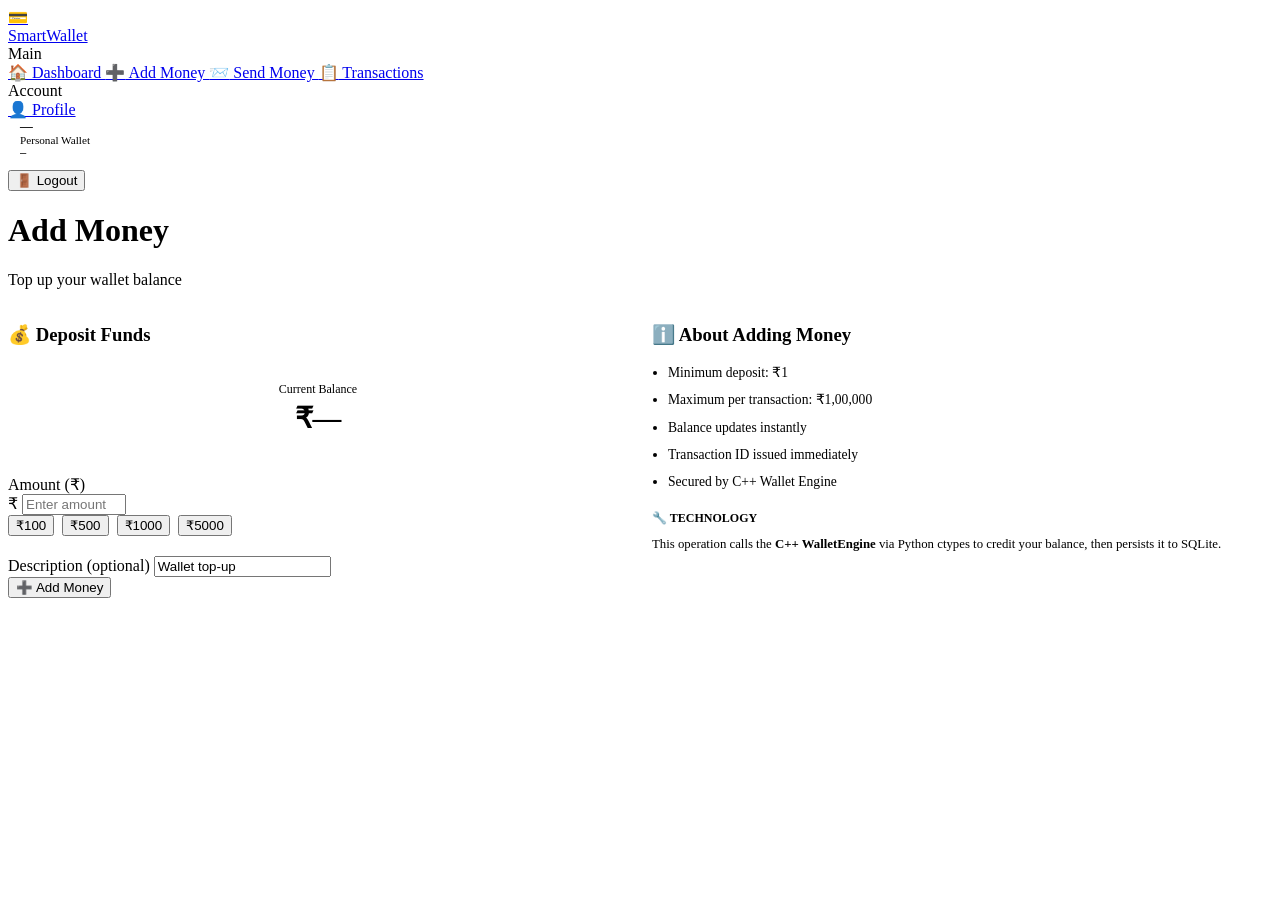
==== frontend/add_money.html @ bed4a7a9 "first commit" ====
<!DOCTYPE html>
<html lang="en">
<head>
  <meta charset="UTF-8">
  <meta name="viewport" content="width=device-width, initial-scale=1.0">
  <title>Add Money — SmartWallet</title>
  <link rel="stylesheet" href="/css/style.css">
</head>
<body>
<div class="page-wrapper">
  <!-- Sidebar -->
  <aside class="sidebar">
    <a href="/dashboard.html" class="sidebar-logo"><div class="logo-icon">💳</div><span>SmartWallet</span></a>
    <div class="nav-section">
      <div class="nav-label">Main</div>
      <a href="/dashboard.html"   class="nav-item" data-page="dashboard">  <span class="nav-icon">🏠</span> Dashboard    </a>
      <a href="/add_money.html"   class="nav-item" data-page="add_money">  <span class="nav-icon">➕</span> Add Money    </a>
      <a href="/send_money.html"  class="nav-item" data-page="send_money"> <span class="nav-icon">📨</span> Send Money   </a>
      <a href="/transactions.html" class="nav-item" data-page="transactions"><span class="nav-icon">📋</span> Transactions </a>
      <div class="nav-label">Account</div>
      <a href="/profile.html" class="nav-item" data-page="profile"><span class="nav-icon">👤</span> Profile</a>
      <a href="/admin.html" class="nav-item admin-only" data-page="admin" style="display:none;"><span class="nav-icon">⚙️</span> Admin Panel</a>
    </div>
    <div class="sidebar-bottom">
      <div style="padding:0 12px 12px;">
        <div style="font-size:0.8rem;font-weight:600;" id="sidebar-username">—</div>
        <div style="font-size:0.7rem;color:var(--text-muted);" id="sidebar-role">Personal Wallet</div>
        <div style="font-size:0.65rem;color:var(--text-muted);font-family:monospace;" id="sidebar-wallet-id">—</div>
      </div>
      <button class="nav-item" data-logout style="color:var(--red);">
        <span class="nav-icon">🚪</span> Logout
      </button>
    </div>
  </aside>

  <main class="main-content">
    <div class="page-header">
      <div>
        <h1>Add Money</h1>
        <p class="page-subtitle">Top up your wallet balance</p>
      </div>
    </div>

    <div style="display:grid;grid-template-columns:1fr 1fr;gap:24px;align-items:start;">

      <!-- Form -->
      <div class="card fade-in">
        <h3 style="margin-bottom:20px;">💰 Deposit Funds</h3>

        <!-- Current Balance -->
        <div style="background:var(--accent-light);border:1px solid var(--border);
             border-radius:12px;padding:16px;margin-bottom:24px;text-align:center;">
          <div style="font-size:0.75rem;color:var(--text-secondary);margin-bottom:4px;">Current Balance</div>
          <div id="currentBalance" style="font-size:1.8rem;font-weight:800;"
               class="gradient-text">₹—</div>
        </div>

        <form id="addMoneyForm">
          <div class="form-group">
            <label class="form-label" for="amount">Amount (₹)</label>
            <div class="input-icon-wrap">
              <span class="input-icon">₹</span>
              <input type="number" id="amount" class="form-input"
                     placeholder="Enter amount" min="1" max="100000" step="0.01" required>
            </div>
          </div>

          <!-- Quick amount buttons -->
          <div style="display:flex;gap:8px;flex-wrap:wrap;margin-bottom:20px;">
            <button type="button" class="btn btn-outline btn-sm quick-amt" data-val="100">₹100</button>
            <button type="button" class="btn btn-outline btn-sm quick-amt" data-val="500">₹500</button>
            <button type="button" class="btn btn-outline btn-sm quick-amt" data-val="1000">₹1000</button>
            <button type="button" class="btn btn-outline btn-sm quick-amt" data-val="5000">₹5000</button>
          </div>

          <div class="form-group">
            <label class="form-label" for="description">Description (optional)</label>
            <input type="text" id="description" class="form-input"
                   placeholder="e.g. Bank transfer" value="Wallet top-up">
          </div>

          <div id="resultMsg" style="display:none;margin-bottom:16px;padding:12px 16px;
               border-radius:10px;font-size:0.85rem;font-weight:500;"></div>

          <button type="submit" id="addBtn" class="btn btn-primary btn-full">
            ➕ Add Money
          </button>
        </form>
      </div>

      <!-- Info panel -->
      <div class="fade-in fade-in-delay-1">
        <div class="card" style="margin-bottom:16px;">
          <h3 style="margin-bottom:12px;">ℹ️ About Adding Money</h3>
          <ul style="font-size:0.85rem;color:var(--text-secondary);line-height:2;padding-left:16px;">
            <li>Minimum deposit: ₹1</li>
            <li>Maximum per transaction: ₹1,00,000</li>
            <li>Balance updates instantly</li>
            <li>Transaction ID issued immediately</li>
            <li>Secured by C++ Wallet Engine</li>
          </ul>
        </div>
        <div class="card card-glow">
          <div style="font-size:0.75rem;color:var(--accent);font-weight:600;margin-bottom:8px;">
            🔧 TECHNOLOGY
          </div>
          <div style="font-size:0.8rem;color:var(--text-secondary);line-height:1.7;">
            This operation calls the <strong style="color:var(--text-primary)">C++ WalletEngine</strong>
            via Python ctypes to credit your balance, then persists it to SQLite.
          </div>
        </div>
      </div>
    </div>
  </main>
</div>

<script src="/js/app.js"></script>
<script>
let myWalletId = "";

(async () => {
  const me = await Wallet.requireAuth();
  if (!me) return;
  myWalletId = me.wallet_id;
  Wallet.setActiveNav("add_money");
  Wallet.populateSidebar();

  // Load balance
  const bal = await Wallet.apiFetch("/api/balance");
  if (bal.ok) {
    Wallet.animateNumber(document.getElementById("currentBalance"), bal.data.balance);
  }
})();

// Quick amount buttons
document.querySelectorAll(".quick-amt").forEach(btn => {
  btn.addEventListener("click", () => {
    document.getElementById("amount").value = btn.dataset.val;
  });
});

// Submit
document.getElementById("addMoneyForm").addEventListener("submit", async (e) => {
  e.preventDefault();
  const btn    = document.getElementById("addBtn");
  const resDiv = document.getElementById("resultMsg");
  const amount = parseFloat(document.getElementById("amount").value);
  const desc   = document.getElementById("description").value;

  resDiv.style.display = "none";
  Wallet.btnLoading(btn, true);

  const { ok, data } = await Wallet.apiFetch("/api/add-money", {
    method: "POST",
    body: JSON.stringify({ amount, description: desc }),
  });

  Wallet.btnLoading(btn, false, "➕ Add Money");

  if (ok) {
    resDiv.style.cssText = "display:block;background:var(--green-light);border:1px solid #bbf7d0;border-radius:10px;padding:12px 16px;font-size:0.85rem;font-weight:500;color:var(--green);margin-bottom:16px;";
    resDiv.innerHTML = `${data.message}<br><span style="font-size:0.75rem;opacity:0.8;">New Balance: ${Wallet.formatCurrency(data.new_balance)} | TXN: ${data.txn_id}</span>`;
    Wallet.animateNumber(document.getElementById("currentBalance"), data.new_balance);
    document.getElementById("amount").value = "";
    showToast(data.message, "success");
  } else {
    resDiv.style.cssText = "display:block;background:var(--red-light);border:1px solid #fecaca;border-radius:10px;padding:12px 16px;font-size:0.85rem;font-weight:500;color:var(--red);margin-bottom:16px;";
    resDiv.textContent = data.error || "Failed to add money";
    showToast(data.error, "error");
  }
});
</script>
</body>
</html>
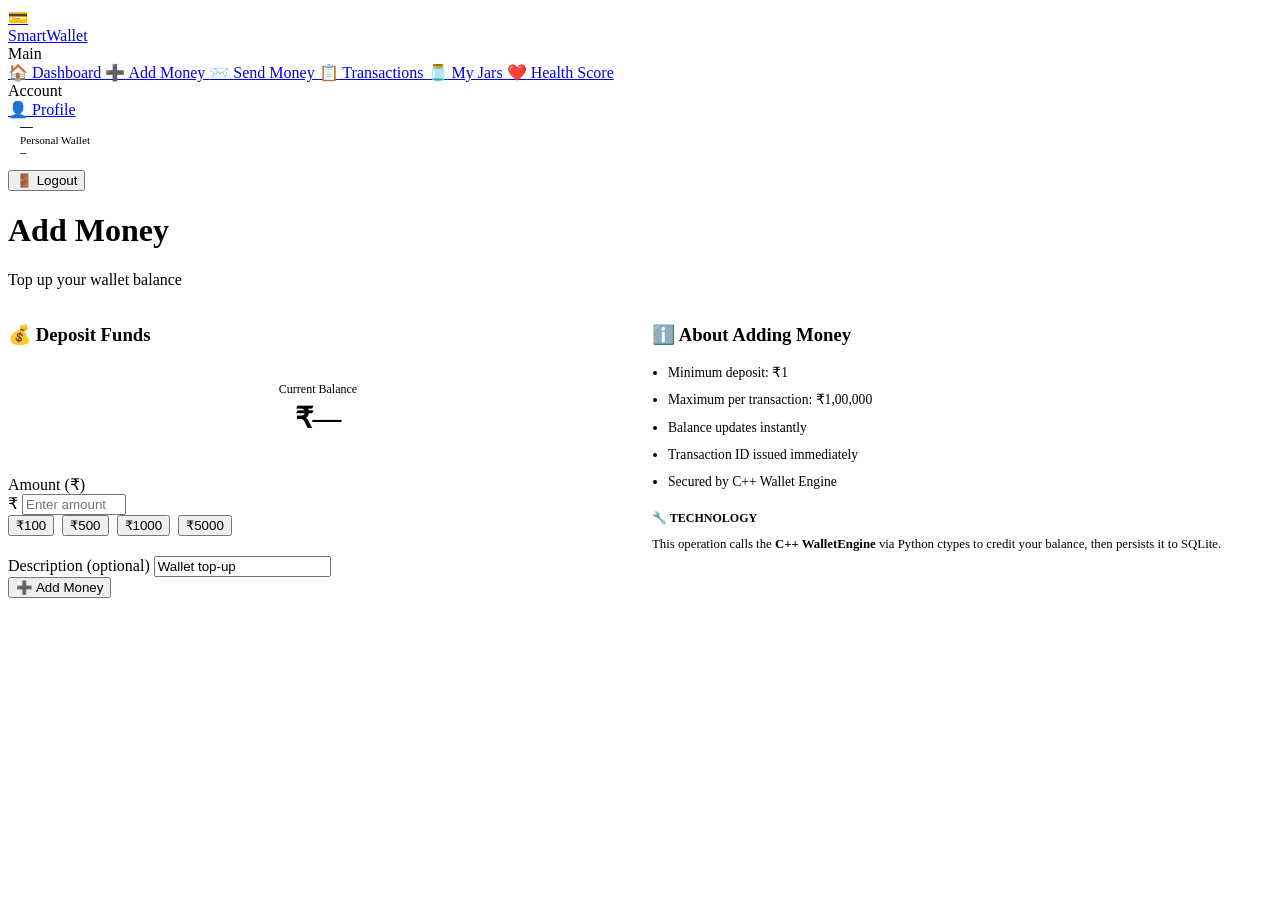
==== commit 30378a98: "fix: resolve AttributeError in health score API - Convert sqlite3.Row to dict in get_health_score() " ====
--- a/frontend/add_money.html
+++ b/frontend/add_money.html
@@ -17,6 +17,8 @@
       <a href="/add_money.html"   class="nav-item" data-page="add_money">  <span class="nav-icon">➕</span> Add Money    </a>
       <a href="/send_money.html"  class="nav-item" data-page="send_money"> <span class="nav-icon">📨</span> Send Money   </a>
       <a href="/transactions.html" class="nav-item" data-page="transactions"><span class="nav-icon">📋</span> Transactions </a>
+      <a href="/jars.html"         class="nav-item" data-page="jars">        <span class="nav-icon">🫙</span> My Jars      </a>
+      <a href="/health.html"       class="nav-item" data-page="health">      <span class="nav-icon">❤️</span> Health Score </a>
       <div class="nav-label">Account</div>
       <a href="/profile.html" class="nav-item" data-page="profile"><span class="nav-icon">👤</span> Profile</a>
       <a href="/admin.html" class="nav-item admin-only" data-page="admin" style="display:none;"><span class="nav-icon">⚙️</span> Admin Panel</a>
